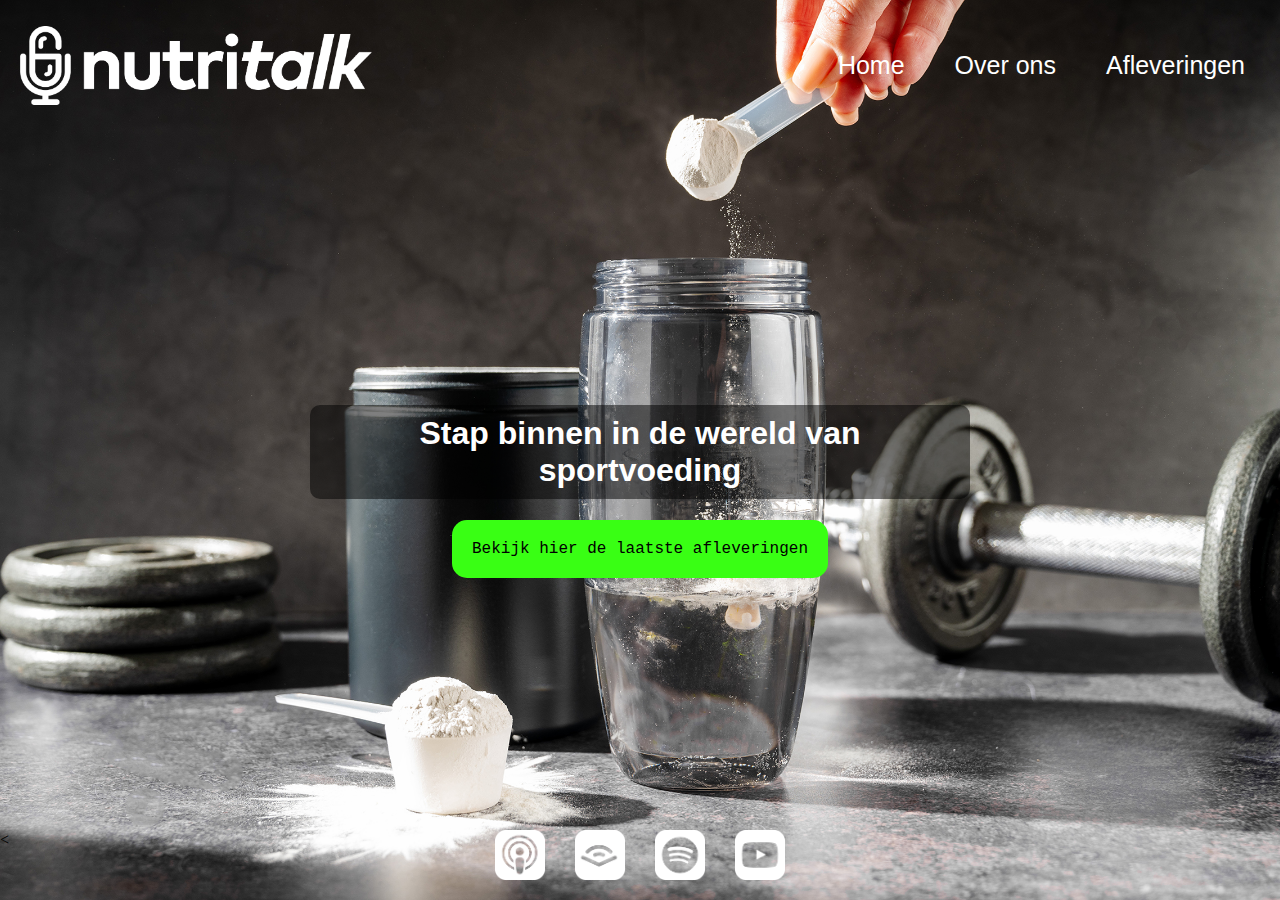
==== index.html @ a1300521 "Add files via upload" ====
<!DOCTYPE html>
<html lang="en">
<head>
    <meta charset="UTF-8">
    <meta name="viewport" content="width=device-width, initial-scale=1.0">
    <title>Website</title>
    <link rel="stylesheet" href="./style.css/style.css">
</head>
<body>
    <header>
            <img src="Content/logo_nutritalk_wit.png" alt="logo van de podcast"> 
        <nav>
            <ul>
                <li><a href="index.html">Home</a></li>
                <li><a href="overons.html">Over ons</a></li>
                <li><a href="afleveringen.html">Afleveringen</a></li>
             </ul>
        </nav>
    </header>
    <main>
        <h1>Stap binnen in de wereld van sportvoeding</h1>
        <a href="afleveringen.html">
            <div class="info-box">
                <p>Bekijk hier de laatste afleveringen</p>
            </div>
        </a>
        
    </main>
   
    <<footer>
            <div class="footer-icons">
                <img src="Content/podcast_logos_apple.png" alt="Spotify logo">
                <img src="Content/podcast_logos_audible.png" alt="Apple Podcasts logo">
                <img src="Content/podcast_logos_spotify.png" alt="Google Podcasts logo">
                <img src="Content/podcast_logos_youtube.png" alt="YouTube logo">
            </div>
      </footer>

</body>
</html>
---- style.css/style.css ----
body {
    background-image: url('../Content/achtergrond_1_adobe_stock_823670847.jpg'); 
    background-size: cover; 
    background-repeat: no-repeat; 
    background-position: center;
    height: 100vh;
    margin: 0;
}

header{
display:flex;
justify-content: space-between;
align-items: center;
padding: 20px;
}

header li a {
color: white;
font-family: Impact, Haettenschweiler, 'Arial Narrow Bold', sans-serif;
text-decoration: none;
padding: 15px;
font-size: 25px;
}

header img{
    max-height: 5em;
}

nav ul{
display: flex;
list-style-type: none;
gap: 20px;
}

main {
    display: flex;
    flex-direction: column; 
    justify-content: center; 
    align-items: center; 
    height: calc(100vh - 200px); 
    margin: 0;
    text-align: center; 
}


h1 {
    display: flex;
    flex-direction: column;
    font-family: Impact, Haettenschweiler, 'Arial Narrow Bold', sans-serif;
    justify-content: center;
    align-items: center;
    color: white;
    width: 50%;
    text-align: center;
    background-color: rgba(0, 0, 0, 0.5);
    padding: 10px;
    border-radius: 10px;
}

a {
    text-decoration: none; 
    color: inherit; 
    display: block;
}

.info-box {
    background-color: #39FF14; 
    padding: 20px; 
    text-align: center; 
    border-radius: 15px; 
    max-width: 600px; 
    color: black; 
    cursor: pointer; 
}

a:hover .info-box {
    background-color: #32CD32; 
}


.info-box p {
    color: black;
    margin: 0;  
    font-family: 'Courier New', Courier, monospace;
}

footer {
    position: absolute; 
    bottom: 0; 
    width: 100%; 
    text-align: center; 
    padding: 20px 0; 
    background: transparent; 
}

.footer-icons {
    display: flex;
    justify-content: center;
    gap: 30px;
}

.footer-icons img {
    max-height: 50px;
    transition: transform 0.3s ease;
    cursor: pointer;
}

.footer-icons img:hover {
    transform: scale(1.2); 
}
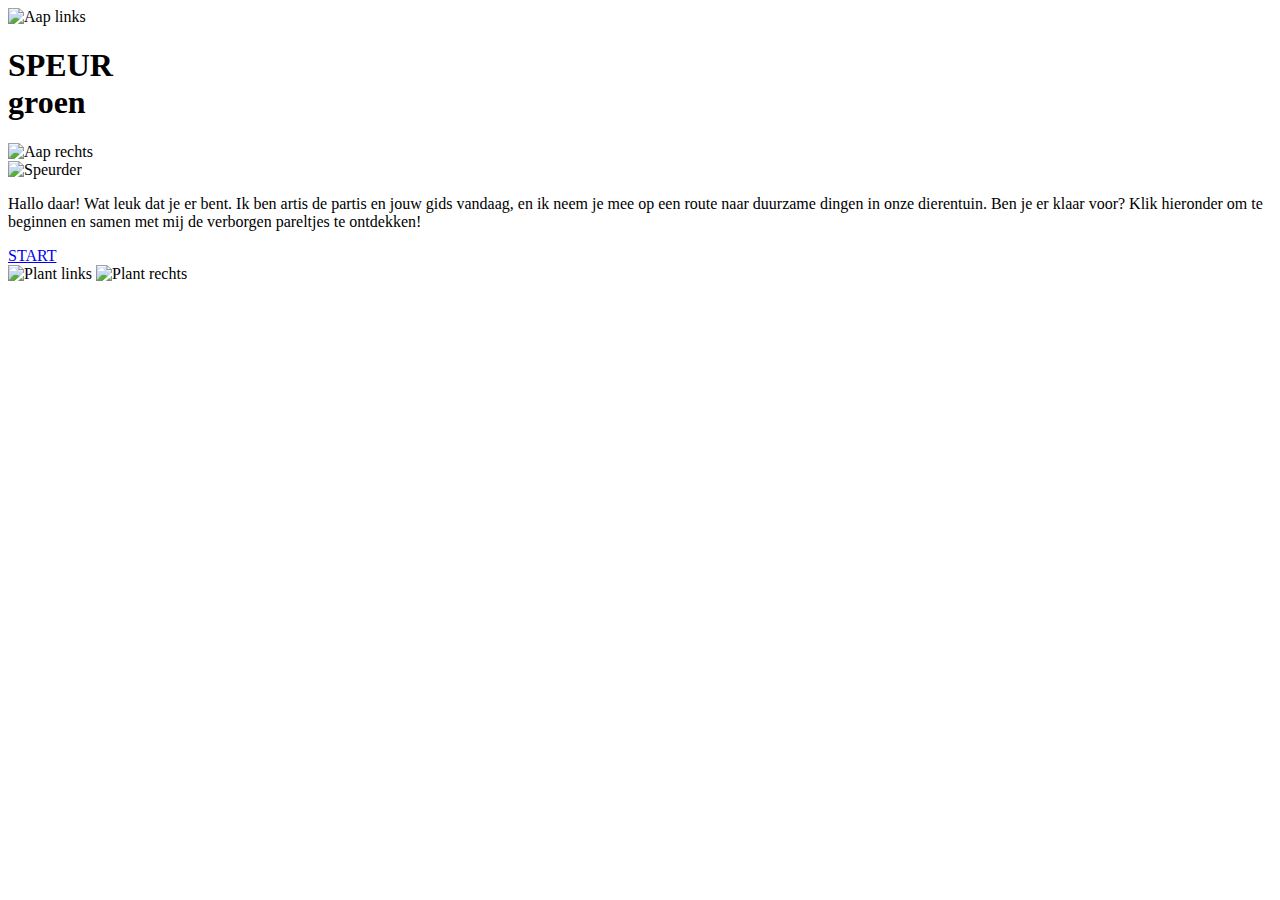
==== commit 2e81d82e: "Add files via upload" ====
--- a/index.html
+++ b/index.html
@@ -1,41 +1,36 @@
 <!DOCTYPE html>
-<html lang="en">
+<html lang="nl">
 <head>
-    <meta charset="UTF-8">
-    <meta name="viewport" content="width=device-width, initial-scale=1.0">
-    <title>Website</title>
-    <link rel="stylesheet" href="./style.css/style.css">
+  <meta charset="UTF-8">
+  <meta name="viewport" content="width=device-width, initial-scale=1.0">
+  <title>Speur Groen</title>
+  <link rel="stylesheet" href="style.css">
 </head>
 <body>
-    <header>
-            <img src="Content/logo_nutritalk_wit.png" alt="logo van de podcast"> 
-        <nav>
-            <ul>
-                <li><a href="index.html">Home</a></li>
-                <li><a href="overons.html">Over ons</a></li>
-                <li><a href="afleveringen.html">Afleveringen</a></li>
-             </ul>
-        </nav>
+  <div class="container">
+
+ 
+    <header class="header">
+      <img src="Content/aap.png" alt="Aap links" class="monkey left">
+      <h1 class="title">SPEUR<br>groen</h1>
+      <img src="Content/aap.png" alt="Aap rechts" class="monkey right">
     </header>
-    <main>
-        <h1>Stap binnen in de wereld van sportvoeding</h1>
-        <a href="afleveringen.html">
-            <div class="info-box">
-                <p>Bekijk hier de laatste afleveringen</p>
-            </div>
-        </a>
-        
+
+  <main>
+    <div class="character">
+      <img src="Content/speurder.png" alt="Speurder" class="speurder">
+    </div>
+    <div class="textbox">
+      <p>Hallo daar! Wat leuk dat je er bent. Ik ben artis de partis en jouw gids vandaag, en ik neem je mee op een route naar duurzame dingen in onze dierentuin. Ben je er klaar voor? Klik hieronder om te beginnen en samen met mij de verborgen pareltjes te ontdekken!</p>
+    </div>
+    <a href="pagina2.html" class="start-button">START</a>
     </main>
-   
-    <<footer>
-            <div class="footer-icons">
-                <img src="Content/podcast_logos_apple.png" alt="Spotify logo">
-                <img src="Content/podcast_logos_audible.png" alt="Apple Podcasts logo">
-                <img src="Content/podcast_logos_spotify.png" alt="Google Podcasts logo">
-                <img src="Content/podcast_logos_youtube.png" alt="YouTube logo">
-            </div>
-      </footer>
 
+    <footer>
+    <img src="Content/plant.png" alt="Plant links" class="plant left">
+    <img src="Content/plant.png" alt="Plant rechts" class="plant right">
+  </footer>
+  </div>
 </body>
 </html>
 
